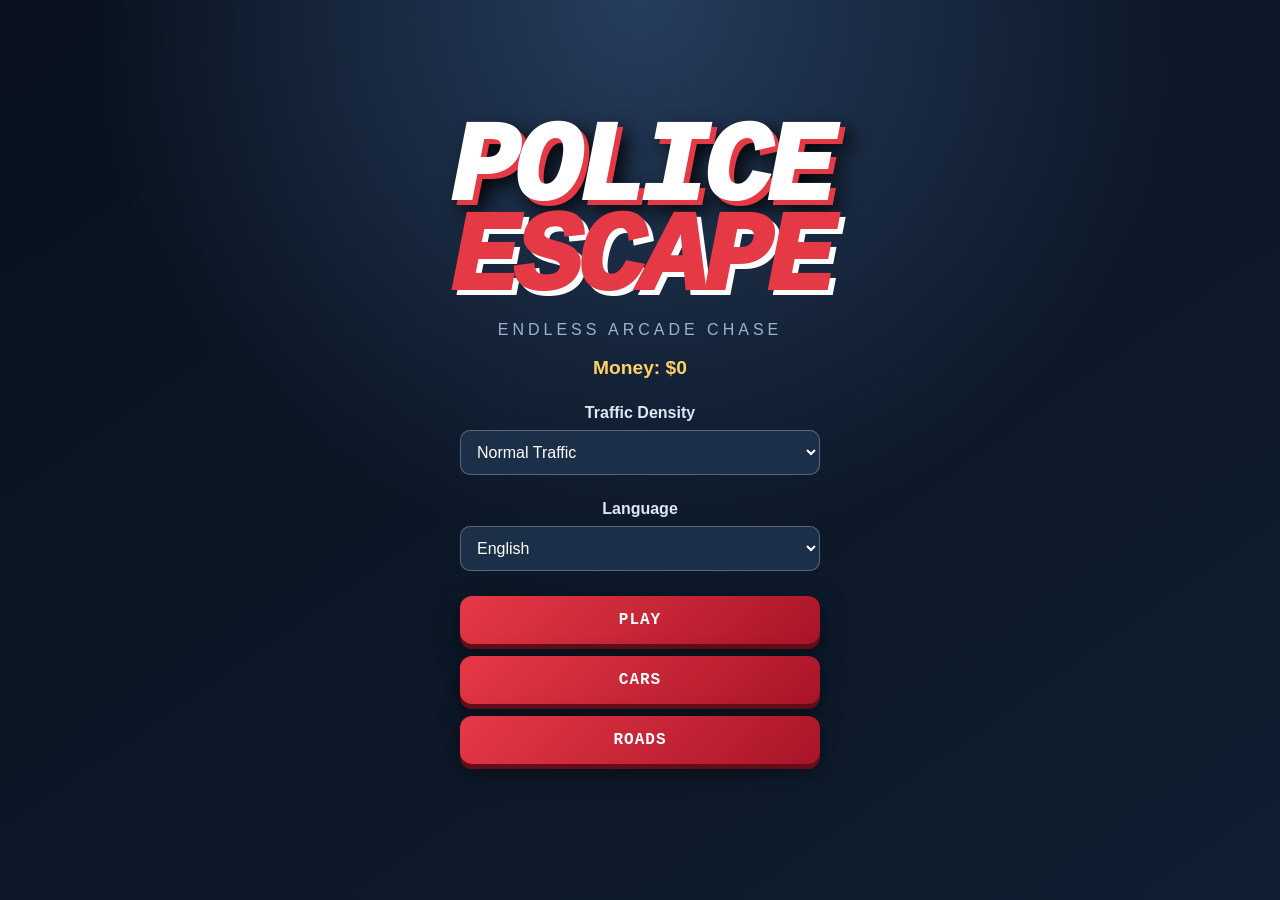
==== index.html @ 920fac08 "Add files via upload" ====
<!doctype html>

<html lang="de">
<head>
  <meta charset="UTF-8">
  <meta name="viewport" content="width=device-width,initial-scale=1,maximum-scale=1,user-scalable=no">

  <title>Police Escape</title>

  <link rel="icon" type="image/png" href="icon.png">
  <link rel="stylesheet" href="style.css">

  <!-- Google AdSense -->
  <script async
    src="https://pagead2.googlesyndication.com/pagead/js/adsbygoogle.js?client=ca-pub-1996050318838738"
    crossorigin="anonymous">
  </script>

</head>

<body>
  <main id="app">


<!-- =========================================
     HAUPTMENÜ
     ========================================= -->

<section id="menu" class="screen active">

  <div class="logo">
    POLICE<br>
    <span>ESCAPE</span>
  </div>

  <p class="subtitle">
    Endless Arcade Chase
  </p>

  <div class="money">
    Geld: $<span class="moneyValue">0</span>
  </div>

  <div class="setting">
    <label for="densitySelect">
      Verkehrsdichte
    </label>

    <select id="densitySelect">
      <option value="low">
        Wenig Verkehr
      </option>

      <option value="normal">
        Normaler Verkehr
      </option>

      <option value="high">
        Dichter Verkehr
      </option>
    </select>
  </div>

  <div class="setting">
    <label for="languageSelect">
      Sprache
    </label>

    <select id="languageSelect">
      <option value="de">
        Deutsch
      </option>

      <option value="en">
        English
      </option>

      <option value="es">
        Español
      </option>
    </select>
  </div>


  <button data-action="play">
    SPIELEN
  </button>

  <button data-action="cars">
    AUTOS
  </button>

  <button data-action="roads">
    STRASSEN
  </button>

  <!-- =========================================
       ADSENSE WERBUNG
       HAUPTMENÜ
       ========================================= -->

  <div class="ad-container">

    <!-- Police Escape Menü -->
    <ins class="adsbygoogle"
        style="display:block"
        data-ad-client="ca-pub-1996050318838738"
        data-ad-slot="5538774816"
        data-ad-format="auto"
        data-full-width-responsive="true"></ins>

    <script>
      (adsbygoogle = window.adsbygoogle || []).push({});
    </script>

  </div>

</section>


<!-- =========================================
     AUTOS
     ========================================= -->

<section id="cars" class="screen">

  <div class="money">
    Geld: $<span class="moneyValue">0</span>
  </div>

  <div id="carItems" class="cards"></div>


  <!-- ADSENSE -->



  <button data-action="menu">
    ZURÜCK
  </button>

</section>


<!-- =========================================
     STRASSEN
     ========================================= -->

<section id="roads" class="screen">

  <div class="money">
    Geld: $<span class="moneyValue">0</span>
  </div>

  <div id="roadItems" class="cards"></div>


  <!-- ADSENSE -->




  <button data-action="menu">
    ZURÜCK
  </button>

</section>


<!-- =========================================
     GAME
     ========================================= -->

<section id="game" class="screen gameScreen">

  <canvas id="canvas"></canvas>


  <div id="hud">

    <div>
      <span id="scoreLabel">
        Score:
      </span>

      <b id="score">
        0
      </b>
    </div>


    <div>
      <span id="distanceLabel">
        Distanz:
      </span>

      <b id="distance">
        0.0 km
      </b>
    </div>


    <div>
      <span id="livesLabel">
        Leben:
      </span>

      <b id="lives">
        ♥ ♥ ♥
      </b>
    </div>

  </div>


  <div id="policeStatus">

    <span id="policeLabel">
      POLIZEI:
    </span>

    <span id="policeDistance">
      weit entfernt
    </span>

  </div>


  <button id="pauseBtn">
    Ⅱ
  </button>


  <!-- TOUCH CONTROLS -->

  <div id="touchControls">

    <button
      data-key="left"
      aria-label="Nach links lenken">
      ‹
    </button>

    <button
      data-key="right"
      aria-label="Nach rechts lenken">
      ›
    </button>

  </div>


  <!-- PAUSE -->

  <div id="pauseOverlay" class="overlay">

    <h1>
      PAUSE
    </h1>

    <button data-action="resume">
      WEITER
    </button>

    <button data-action="quit">
      BEENDEN
    </button>

  </div>

</section>


<!-- =========================================
     GAME OVER
     ========================================= -->

<section id="gameover" class="screen">

  <h1 id="gameoverTitle">
    GAME OVER
  </h1>


  <p class="bigScore">

    <span id="finalScoreLabel">
      Score:
    </span>

    <b id="finalScore">
      0
    </b>

  </p>


  <p>

    <span id="drivenLabel">
      Gefahrene Strecke:
    </span>

    <b id="finalDistance">
      0.0 km
    </b>

  </p>


  <p>

    <span id="earnedLabel">
      Verdient:
    </span>

    <b id="earnedMoney">
      $0
    </b>

  </p>


  <!-- =========================================
       ADSENSE NACH GAME OVER
       ========================================= -->




  <button data-action="play">
    NOCHMAL SPIELEN
  </button>

  <button data-action="menu">
    HAUPTMENÜ
  </button>

</section>


  </main>

  <script src="game.js"></script>

</body>
</html>
---- style.css ----
* {
  box-sizing: border-box;
  -webkit-tap-highlight-color: transparent;
}

html,
body {
  margin: 0;
  width: 100%;
  height: 100%;
  overflow: hidden;
  background: #08111d;
  color: #fff;
  font-family: Arial, Helvetica, sans-serif;
}

button {
  display: block;
  width: min(360px, 88vw);
  margin: 12px auto;
  padding: 15px 20px;
  border: 0;
  border-radius: 12px;
  color: #fff;
  background: linear-gradient(135deg, #e63946, #a91428);
  box-shadow: 0 5px 0 #650d1b, 0 8px 25px #0008;
  font-weight: 900;
  font-size: 1rem;
  letter-spacing: 1px;
  cursor: pointer;
  touch-action: manipulation;
}

button:active {
  transform: translateY(3px);
  box-shadow: 0 2px 0 #650d1b;
}

.screen {
  display: none;
  width: 100%;
  height: 100%;
  min-height: 100dvh;
  overflow: auto;
  text-align: center;
  padding: 25px 15px;
}

.screen.active {
  display: block;
}

#menu,
#cars,
#roads,
#gameover {
  background:
    radial-gradient(circle at 50% 0, #263d5d, transparent 50%),
    linear-gradient(145deg, #08111d, #101e31);
}

#menu {
  padding-top: clamp(50px, 14vh, 150px);
}

.logo {
  font-size: clamp(3rem, 12vw, 7rem);
  line-height: .8;
  font-weight: 1000;
  font-style: italic;
  letter-spacing: -4px;
  text-shadow: 5px 5px 0 #e63946, 10px 10px 20px #000;
}

.logo span {
  color: #e63946;
  text-shadow: 5px 5px 0 #fff;
}

.subtitle {
  color: #9fb2c9;
  letter-spacing: 4px;
  text-transform: uppercase;
}

.money {
  margin: 18px auto 25px;
  color: #ffd166;
  font-size: 1.2rem;
  font-weight: bold;
}

h1 {
  margin: 10px 0 25px;
  color: #ff5964;
  font-size: clamp(2rem, 8vw, 4rem);
  text-shadow: 3px 3px 0 #50131c;
}

.roadPreview {
  width: 100%;
  height: 180px;
  object-fit: cover;
  image-rendering: pixelated;
  display: block;
}

.cards {
  display: grid;
  grid-template-columns: repeat(auto-fit, minmax(210px, 1fr));
  gap: 15px;
  width: min(900px, 100%);
  margin: 0 auto 25px;
}

.card {
  padding: 18px;
  border: 1px solid #ffffff22;
  border-radius: 15px;
  background: #ffffff10;
  box-shadow: 0 8px 25px rgba(29, 28, 28, 0.63);
}

.card h2 {
  margin: 5px 0 10px;
  font-size: 1.2rem;
}

.card p {
  color: #b9c7d8;
  line-height: 1.5;
}

.card button {
  width: 100%;
  margin-bottom: 0;
  font-size: .85rem;
}

.card button.secondary {
  background: #29415e;
  box-shadow: 0 5px 0 #17283c;
}

.preview {
  height: 90px;
  display: grid;
  place-items: center;
  overflow: hidden;
}


.gameScreen {
  position: fixed;
  inset: 0;
  width: 100vw;
  height: 100dvh;
  min-height: 0;
  padding: 0 !important;
  overflow: hidden;
  background: #172b3d;
}

#canvas {
  position: absolute;
  inset: 0;
  display: block;
  width: 100vw;
  height: 100dvh;
}


#hud {
  position: absolute;
  top: max(12px, env(safe-area-inset-top));
  left: 0;
  right: 0;
  display: flex;
  justify-content: space-around;
  pointer-events: none;
  font-size: clamp(.75rem, 2.5vw, 1rem);
  text-shadow: 2px 2px 3px #000;
}

#hud b {
  color: #ffd166;
}

#lives {
  color: #ff5261;
  letter-spacing: 3px;
}

#policeStatus {
  position: absolute;
  top: 52px;
  left: 50%;
  transform: translateX(-50%);
  color: #ff6670;
  font-size: .75rem;
  font-weight: bold;
  text-shadow: 2px 2px 3px #000;
  pointer-events: none;
}

#pauseBtn {
  position: absolute;
  top: 65px;
  right: 12px;
  width: 45px;
  height: 42px;
  margin: 0;
  padding: 0;
  font-size: 1.2rem;
  background: #17283ddd;
  box-shadow: 0 3px 0 #08111d;
}

#touchControls {
  position: absolute;
  z-index: 5;
  left: 0;
  right: 0;
  bottom: max(18px, env(safe-area-inset-bottom));
  display: flex;
  justify-content: space-between;
  padding: 0 18px;
  pointer-events: none;
}

#touchControls button {
  width: clamp(75px, 19vw, 125px);
  height: clamp(75px, 19vw, 125px);
  margin: 0;
  padding: 0 0 10px;
  border: 2px solid #ffffff99;
  border-radius: 50%;
  color: #fff;
  background: #10283dcc;
  box-shadow:
    inset 0 0 20px #ffffff12,
    0 5px 0 #07131f,
    0 0 15px #0008;
  font-family: Arial, sans-serif;
  font-size: clamp(3rem, 11vw, 5rem);
  line-height: 1;
  pointer-events: auto;
  user-select: none;
  touch-action: none;
}

#touchControls button:active {
  background: #e63946dd;
  transform: scale(.94);
}

.setting {
  width: min(360px, 88vw);
  margin: 0 auto 25px;
  color: #dce8f5;
  font-weight: bold;
}

.setting label {
  display: block;
  margin-bottom: 8px;
}

.setting select {
  width: 100%;
  padding: 12px;
  border: 1px solid #ffffff44;
  border-radius: 10px;
  color: #fff;
  background: #1b3048;
  font-size: 1rem;
}

.overlay {
  position: absolute;
  inset: 0;
  display: none;
  place-items: center;
  align-content: center;
  background: #050a12cc;
  backdrop-filter: blur(5px);
}

.overlay.visible {
  display: grid;
}

.overlay button {
  margin: 8px auto;
}

.bigScore {
  color: #ffd166;
  font-size: 1.6rem;
}

#gameover p {
  font-size: 1.1rem;
  color: #d5dfed;
}

html,
body,
#app {
  width: 100%;
  height: 100%;
  min-height: 100%;
  margin: 0;
  overflow: hidden;
}

canvas,
img {
  image-rendering: pixelated;
  image-rendering: crisp-edges;
}

.pixelPreview {
  width: 80px;
  height: 80px;
  object-fit: contain;
  image-rendering: pixelated;
  image-rendering: crisp-edges;
}

.logo,
button,
.card,
#hud,
#policeStatus {
  font-family: "Courier New", monospace;
}
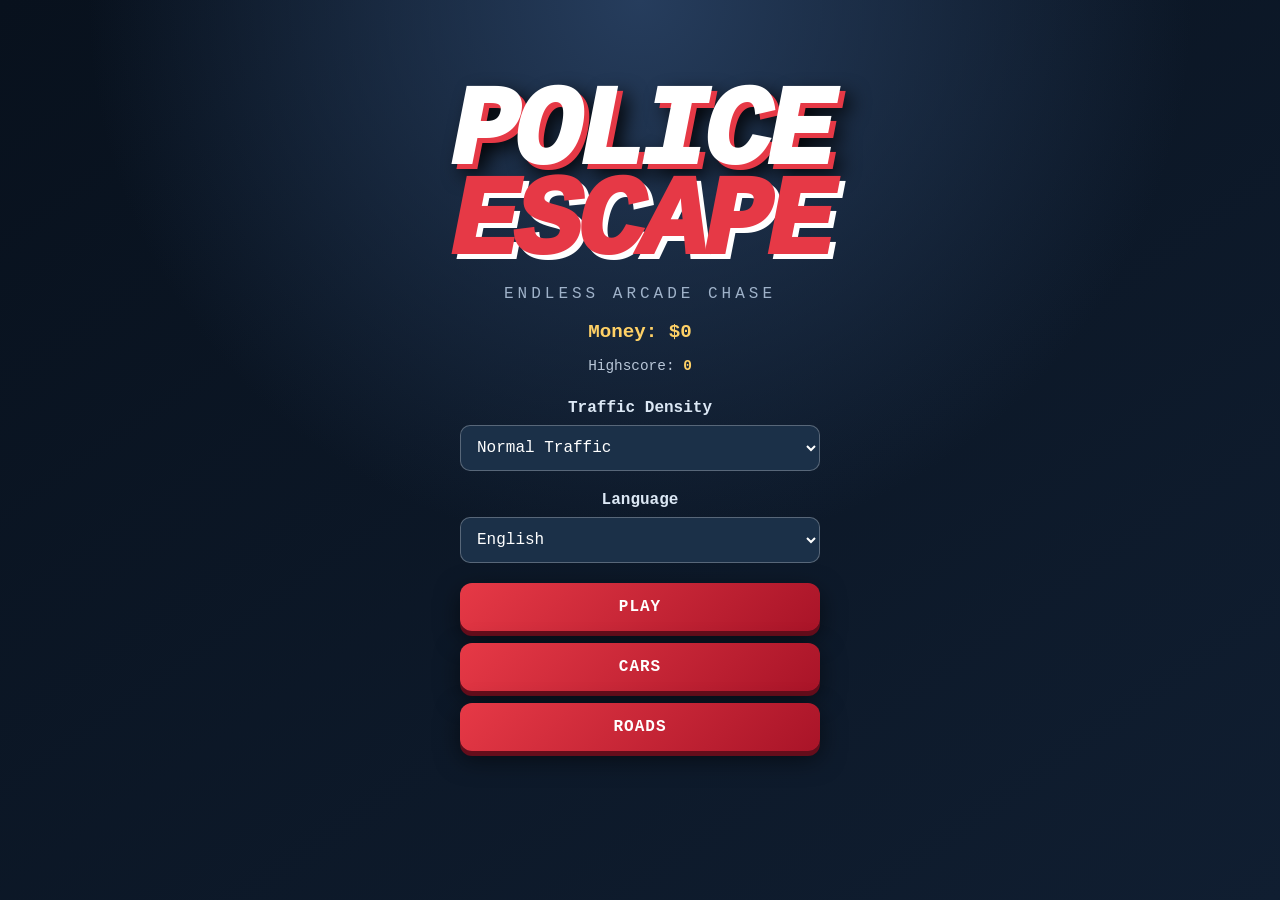
==== commit a7998c4b: "Update index.html" ====
--- a/index.html
+++ b/index.html
@@ -1,347 +1,408 @@
 <!doctype html>
-
 <html lang="de">
+
 <head>
   <meta charset="UTF-8">
-  <meta name="viewport" content="width=device-width,initial-scale=1,maximum-scale=1,user-scalable=no">
+
+  <meta
+    name="viewport"
+    content="width=device-width,initial-scale=1,maximum-scale=1,user-scalable=no"
+  >
 
   <title>Police Escape</title>
 
   <link rel="icon" type="image/png" href="icon.png">
   <link rel="stylesheet" href="style.css">
-
-  <!-- Google AdSense -->
-  <script async
-    src="https://pagead2.googlesyndication.com/pagead/js/adsbygoogle.js?client=ca-pub-1996050318838738"
-    crossorigin="anonymous">
-  </script>
-
 </head>
 
 <body>
-  <main id="app">
-
-
-<!-- =========================================
-     HAUPTMENÜ
-     ========================================= -->
-
-<section id="menu" class="screen active">
-
-  <div class="logo">
-    POLICE<br>
-    <span>ESCAPE</span>
-  </div>
-
-  <p class="subtitle">
-    Endless Arcade Chase
-  </p>
-
-  <div class="money">
-    Geld: $<span class="moneyValue">0</span>
-  </div>
-
-  <div class="setting">
-    <label for="densitySelect">
-      Verkehrsdichte
-    </label>
-
-    <select id="densitySelect">
-      <option value="low">
-        Wenig Verkehr
-      </option>
-
-      <option value="normal">
-        Normaler Verkehr
-      </option>
-
-      <option value="high">
-        Dichter Verkehr
-      </option>
-    </select>
-  </div>
-
-  <div class="setting">
-    <label for="languageSelect">
-      Sprache
-    </label>
-
-    <select id="languageSelect">
-      <option value="de">
-        Deutsch
-      </option>
-
-      <option value="en">
-        English
-      </option>
-
-      <option value="es">
-        Español
-      </option>
-    </select>
-  </div>
-
-
-  <button data-action="play">
-    SPIELEN
-  </button>
-
-  <button data-action="cars">
-    AUTOS
-  </button>
-
-  <button data-action="roads">
-    STRASSEN
-  </button>
+
+<main id="app">
 
   <!-- =========================================
-       ADSENSE WERBUNG
        HAUPTMENÜ
        ========================================= -->
 
-  <div class="ad-container">
-
-    <!-- Police Escape Menü -->
-    <ins class="adsbygoogle"
-        style="display:block"
-        data-ad-client="ca-pub-1996050318838738"
-        data-ad-slot="5538774816"
-        data-ad-format="auto"
-        data-full-width-responsive="true"></ins>
-
-    <script>
-      (adsbygoogle = window.adsbygoogle || []).push({});
-    </script>
-
-  </div>
-
-</section>
-
-
-<!-- =========================================
-     AUTOS
-     ========================================= -->
-
-<section id="cars" class="screen">
-
-  <div class="money">
-    Geld: $<span class="moneyValue">0</span>
-  </div>
-
-  <div id="carItems" class="cards"></div>
-
-
-  <!-- ADSENSE -->
-
-
-
-  <button data-action="menu">
-    ZURÜCK
-  </button>
-
-</section>
-
-
-<!-- =========================================
-     STRASSEN
-     ========================================= -->
-
-<section id="roads" class="screen">
-
-  <div class="money">
-    Geld: $<span class="moneyValue">0</span>
-  </div>
-
-  <div id="roadItems" class="cards"></div>
-
-
-  <!-- ADSENSE -->
-
-
-
-
-  <button data-action="menu">
-    ZURÜCK
-  </button>
-
-</section>
-
-
-<!-- =========================================
-     GAME
-     ========================================= -->
-
-<section id="game" class="screen gameScreen">
-
-  <canvas id="canvas"></canvas>
-
-
-  <div id="hud">
-
-    <div>
-      <span id="scoreLabel">
+  <section id="menu" class="screen active">
+
+    <div class="logo">
+      POLICE<br>
+      <span>ESCAPE</span>
+    </div>
+
+    <p class="subtitle">
+      Endless Arcade Chase
+    </p>
+
+    <div class="money">
+      Geld: $<span class="moneyValue">0</span>
+    </div>
+
+    <div class="highscoreMenu">
+      Highscore:
+      <b id="menuHighscore">0</b>
+    </div>
+
+    <div class="setting">
+
+      <label for="densitySelect">
+        Verkehrsdichte
+      </label>
+
+      <select id="densitySelect">
+
+        <option value="low">
+          Wenig Verkehr
+        </option>
+
+        <option value="normal">
+          Normaler Verkehr
+        </option>
+
+        <option value="high">
+          Dichter Verkehr
+        </option>
+
+      </select>
+
+    </div>
+
+    <div class="setting">
+
+      <label for="languageSelect">
+        Sprache
+      </label>
+
+      <select id="languageSelect">
+
+        <option value="de">
+          Deutsch
+        </option>
+
+        <option value="en">
+          English
+        </option>
+
+        <option value="es">
+          Español
+        </option>
+
+      </select>
+
+    </div>
+
+    <button data-action="play">
+      SPIELEN
+    </button>
+
+    <button data-action="cars">
+      AUTOS
+    </button>
+
+    <button data-action="roads">
+      STRASSEN
+    </button>
+
+    <div class="ad-container">
+      <!--
+        Hier kannst du später deinen AdSense-Code einsetzen.
+      -->
+    </div>
+
+  </section>
+
+
+  <!-- =========================================
+       AUTOS
+       ========================================= -->
+
+  <section id="cars" class="screen">
+
+    <div class="money">
+      Geld: $<span class="moneyValue">0</span>
+    </div>
+
+    <div id="carItems" class="cards"></div>
+
+    <button data-action="menu">
+      ZURÜCK
+    </button>
+
+  </section>
+
+
+  <!-- =========================================
+       STRASSEN
+       ========================================= -->
+
+  <section id="roads" class="screen">
+
+    <div class="money">
+      Geld: $<span class="moneyValue">0</span>
+    </div>
+
+    <div id="roadItems" class="cards"></div>
+
+    <button data-action="menu">
+      ZURÜCK
+    </button>
+
+  </section>
+
+
+  <!-- =========================================
+       GAME
+       ========================================= -->
+
+  <section id="game" class="screen gameScreen">
+
+    <canvas id="canvas"></canvas>
+
+
+    <!-- HUD -->
+
+    <div id="hud">
+
+      <div>
+        <span id="scoreLabel">
+          Score:
+        </span>
+
+        <b id="score">0</b>
+      </div>
+
+      <div>
+        <span id="distanceLabel">
+          Distanz:
+        </span>
+
+        <b id="distance">0.0 km</b>
+      </div>
+
+      <div>
+        <span id="livesLabel">
+          Leben:
+        </span>
+
+        <b id="lives">♥ ♥ ♥</b>
+      </div>
+
+    </div>
+
+
+    <!-- HIGH / WANTED -->
+
+    <div id="policeStatus">
+
+      <span id="policeLabel">
+        POLIZEI:
+      </span>
+
+      <span id="policeDistance">
+        weit entfernt
+      </span>
+
+    </div>
+
+
+    <!-- NITRO -->
+
+    <div id="nitroHud">
+
+      <div class="nitroTitle">
+        <span id="nitroLabel">NITRO</span>
+
+        <span id="nitroPercent">
+          100%
+        </span>
+      </div>
+
+      <div class="nitroBar">
+        <div id="nitroFill"></div>
+      </div>
+
+    </div>
+
+
+    <!-- PAUSE -->
+
+    <button id="pauseBtn">
+      Ⅱ
+    </button>
+
+
+    <!-- TOUCH CONTROLS -->
+
+    <div id="touchControls">
+
+      <button
+        data-key="left"
+        aria-label="Nach links lenken">
+        ‹
+      </button>
+
+      <button
+        id="boostBtn"
+        data-key="boost"
+        aria-label="Nitro aktivieren">
+        ⚡
+      </button>
+
+      <button
+        data-key="right"
+        aria-label="Nach rechts lenken">
+        ›
+      </button>
+
+    </div>
+
+
+    <!-- PAUSE OVERLAY -->
+
+    <div id="pauseOverlay" class="overlay">
+
+      <h1 id="pauseTitle">
+        PAUSE
+      </h1>
+
+      <button data-action="resume">
+        WEITER
+      </button>
+
+      <button data-action="quit">
+        BEENDEN
+      </button>
+
+    </div>
+
+  </section>
+
+
+  <!-- =========================================
+       GAME OVER
+       ========================================= -->
+
+  <section id="gameover" class="screen">
+
+    <h1 id="gameoverTitle">
+      GAME OVER
+    </h1>
+
+    <p class="bigScore">
+
+      <span id="finalScoreLabel">
         Score:
       </span>
 
-      <b id="score">
+      <b id="finalScore">
         0
       </b>
-    </div>
-
-
-    <div>
-      <span id="distanceLabel">
-        Distanz:
-      </span>
-
-      <b id="distance">
+
+    </p>
+
+    <p>
+
+      <span id="drivenLabel">
+        Gefahrene Strecke:
+      </span>
+
+      <b id="finalDistance">
         0.0 km
       </b>
-    </div>
-
-
-    <div>
-      <span id="livesLabel">
-        Leben:
-      </span>
-
-      <b id="lives">
-        ♥ ♥ ♥
+
+    </p>
+
+    <p>
+
+      <span id="earnedLabel">
+        Verdient:
+      </span>
+
+      <b id="earnedMoney">
+        $0
       </b>
-    </div>
+
+    </p>
+
+    <p>
+
+      <span id="highscoreResultLabel">
+        Highscore:
+      </span>
+
+      <b id="finalHighscore">
+        0
+      </b>
+
+    </p>
+
+    <button data-action="play">
+      NOCHMAL SPIELEN
+    </button>
+
+    <button data-action="menu">
+      HAUPTMENÜ
+    </button>
+
+  </section>
+
+</main>
+
+<!-- =========================================
+     CODE FENSTER
+     ========================================= -->
+
+<div
+  id="codeOverlay"
+  class="overlay"
+  aria-hidden="true"
+>
+
+  <div
+    class="codeBox"
+    role="dialog"
+    aria-modal="true"
+    aria-labelledby="codeTitle"
+  >
+
+    <h1 id="codeTitle">
+      CODE
+    </h1>
+
+    <p id="codeMessage">
+      Gib deinen Code ein.
+    </p>
+
+    <input
+      id="codeInput"
+      type="text"
+      maxlength="30"
+      autocomplete="off"
+      autocapitalize="characters"
+      spellcheck="false"
+      placeholder="CODE EINGEBEN"
+    >
+
+    <button
+      id="redeemCodeBtn"
+      type="button"
+    >
+      EINLÖSEN
+    </button>
+
+    <button
+      id="closeCodeBtn"
+      class="secondary"
+      type="button"
+    >
+      SCHLIESSEN
+    </button>
 
   </div>
 
-
-  <div id="policeStatus">
-
-    <span id="policeLabel">
-      POLIZEI:
-    </span>
-
-    <span id="policeDistance">
-      weit entfernt
-    </span>
-
-  </div>
-
-
-  <button id="pauseBtn">
-    Ⅱ
-  </button>
-
-
-  <!-- TOUCH CONTROLS -->
-
-  <div id="touchControls">
-
-    <button
-      data-key="left"
-      aria-label="Nach links lenken">
-      ‹
-    </button>
-
-    <button
-      data-key="right"
-      aria-label="Nach rechts lenken">
-      ›
-    </button>
-
-  </div>
-
-
-  <!-- PAUSE -->
-
-  <div id="pauseOverlay" class="overlay">
-
-    <h1>
-      PAUSE
-    </h1>
-
-    <button data-action="resume">
-      WEITER
-    </button>
-
-    <button data-action="quit">
-      BEENDEN
-    </button>
-
-  </div>
-
-</section>
-
-
-<!-- =========================================
-     GAME OVER
-     ========================================= -->
-
-<section id="gameover" class="screen">
-
-  <h1 id="gameoverTitle">
-    GAME OVER
-  </h1>
-
-
-  <p class="bigScore">
-
-    <span id="finalScoreLabel">
-      Score:
-    </span>
-
-    <b id="finalScore">
-      0
-    </b>
-
-  </p>
-
-
-  <p>
-
-    <span id="drivenLabel">
-      Gefahrene Strecke:
-    </span>
-
-    <b id="finalDistance">
-      0.0 km
-    </b>
-
-  </p>
-
-
-  <p>
-
-    <span id="earnedLabel">
-      Verdient:
-    </span>
-
-    <b id="earnedMoney">
-      $0
-    </b>
-
-  </p>
-
-
-  <!-- =========================================
-       ADSENSE NACH GAME OVER
-       ========================================= -->
-
-
-
-
-  <button data-action="play">
-    NOCHMAL SPIELEN
-  </button>
-
-  <button data-action="menu">
-    HAUPTMENÜ
-  </button>
-
-</section>
-
-
-  </main>
-
-  <script src="game.js"></script>
+</div>
+
+<script src="game.js"></script>
 
 </body>
 </html>
--- a/style.css
+++ b/style.css
@@ -8,10 +8,11 @@
   margin: 0;
   width: 100%;
   height: 100%;
+  min-height: 100%;
   overflow: hidden;
   background: #08111d;
   color: #fff;
-  font-family: Arial, Helvetica, sans-serif;
+  font-family: "Courier New", monospace;
 }
 
 button {
@@ -19,167 +20,385 @@
   width: min(360px, 88vw);
   margin: 12px auto;
   padding: 15px 20px;
+
   border: 0;
   border-radius: 12px;
+
   color: #fff;
-  background: linear-gradient(135deg, #e63946, #a91428);
-  box-shadow: 0 5px 0 #650d1b, 0 8px 25px #0008;
+
+  background:
+    linear-gradient(
+      135deg,
+      #e63946,
+      #a91428
+    );
+
+  box-shadow:
+    0 5px 0 #650d1b,
+    0 8px 25px #0008;
+
+  font-family: "Courier New", monospace;
   font-weight: 900;
   font-size: 1rem;
   letter-spacing: 1px;
+
   cursor: pointer;
   touch-action: manipulation;
 }
 
 button:active {
   transform: translateY(3px);
-  box-shadow: 0 2px 0 #650d1b;
-}
+
+  box-shadow:
+    0 2px 0 #650d1b;
+}
+
+
+/* =========================================
+   SCREENS
+   ========================================= */
 
 .screen {
   display: none;
+
   width: 100%;
   height: 100%;
   min-height: 100dvh;
+
   overflow: auto;
+
   text-align: center;
+
   padding: 25px 15px;
 }
 
 .screen.active {
   display: block;
 }
+
+
+/* =========================================
+   MENU / SHOPS
+   ========================================= */
 
 #menu,
 #cars,
 #roads,
 #gameover {
+
   background:
-    radial-gradient(circle at 50% 0, #263d5d, transparent 50%),
-    linear-gradient(145deg, #08111d, #101e31);
+    radial-gradient(
+      circle at 50% 0,
+      #263d5d,
+      transparent 50%
+    ),
+    linear-gradient(
+      145deg,
+      #08111d,
+      #101e31
+    );
 }
 
 #menu {
-  padding-top: clamp(50px, 14vh, 150px);
+  padding-top:
+    clamp(
+      45px,
+      10vh,
+      130px
+    );
 }
 
 .logo {
-  font-size: clamp(3rem, 12vw, 7rem);
+  font-size:
+    clamp(
+      3rem,
+      12vw,
+      7rem
+    );
+
   line-height: .8;
+
   font-weight: 1000;
   font-style: italic;
+
   letter-spacing: -4px;
-  text-shadow: 5px 5px 0 #e63946, 10px 10px 20px #000;
+
+  text-shadow:
+    5px 5px 0 #e63946,
+    10px 10px 20px #000;
 }
 
 .logo span {
   color: #e63946;
-  text-shadow: 5px 5px 0 #fff;
+
+  text-shadow:
+    5px 5px 0 #fff;
 }
 
 .subtitle {
   color: #9fb2c9;
+
   letter-spacing: 4px;
+
   text-transform: uppercase;
 }
 
 .money {
-  margin: 18px auto 25px;
+  margin: 18px auto 15px;
+
   color: #ffd166;
+
   font-size: 1.2rem;
+
   font-weight: bold;
+}
+
+.highscoreMenu {
+  margin: 0 auto 25px;
+
+  color: #b9c7d8;
+
+  font-size: .9rem;
+}
+
+.highscoreMenu b {
+  color: #ffd166;
 }
 
 h1 {
   margin: 10px 0 25px;
+
   color: #ff5964;
-  font-size: clamp(2rem, 8vw, 4rem);
-  text-shadow: 3px 3px 0 #50131c;
+
+  font-size:
+    clamp(
+      2rem,
+      8vw,
+      4rem
+    );
+
+  text-shadow:
+    3px 3px 0 #50131c;
+}
+
+
+/* =========================================
+   SETTINGS
+   ========================================= */
+
+.setting {
+  width: min(360px, 88vw);
+
+  margin:
+    0 auto 20px;
+
+  color: #dce8f5;
+
+  font-weight: bold;
+}
+
+.setting label {
+  display: block;
+
+  margin-bottom: 8px;
+}
+
+.setting select {
+  width: 100%;
+
+  padding: 12px;
+
+  border:
+    1px solid #ffffff44;
+
+  border-radius: 10px;
+
+  color: #fff;
+
+  background: #1b3048;
+
+  font-family:
+    "Courier New",
+    monospace;
+
+  font-size: 1rem;
+}
+
+
+/* =========================================
+   CARDS
+   ========================================= */
+
+.cards {
+  display: grid;
+
+  grid-template-columns:
+    repeat(
+      auto-fit,
+      minmax(
+        210px,
+        1fr
+      )
+    );
+
+  gap: 15px;
+
+  width:
+    min(
+      900px,
+      100%
+    );
+
+  margin:
+    0 auto 25px;
+}
+
+.card {
+  padding: 18px;
+
+  border:
+    1px solid #ffffff22;
+
+  border-radius: 15px;
+
+  background: #ffffff10;
+
+  box-shadow:
+    0 8px 25px
+    rgba(
+      29,
+      28,
+      28,
+      .63
+    );
+}
+
+.card h2 {
+  margin: 5px 0 10px;
+
+  font-size: 1.2rem;
+}
+
+.card p {
+  color: #b9c7d8;
+
+  line-height: 1.5;
+}
+
+.card button {
+  width: 100%;
+
+  margin-bottom: 0;
+
+  font-size: .85rem;
+}
+
+.card button.secondary {
+  background: #29415e;
+
+  box-shadow:
+    0 5px 0 #17283c;
+}
+
+.preview {
+  height: 90px;
+
+  display: grid;
+
+  place-items: center;
+
+  overflow: hidden;
+}
+
+.pixelPreview {
+  width: 80px;
+  height: 80px;
+
+  object-fit: contain;
+
+  image-rendering: pixelated;
+  image-rendering: crisp-edges;
 }
 
 .roadPreview {
   width: 100%;
   height: 180px;
+
   object-fit: cover;
+
   image-rendering: pixelated;
-  display: block;
-}
-
-.cards {
-  display: grid;
-  grid-template-columns: repeat(auto-fit, minmax(210px, 1fr));
-  gap: 15px;
-  width: min(900px, 100%);
-  margin: 0 auto 25px;
-}
-
-.card {
-  padding: 18px;
-  border: 1px solid #ffffff22;
-  border-radius: 15px;
-  background: #ffffff10;
-  box-shadow: 0 8px 25px rgba(29, 28, 28, 0.63);
-}
-
-.card h2 {
-  margin: 5px 0 10px;
-  font-size: 1.2rem;
-}
-
-.card p {
-  color: #b9c7d8;
-  line-height: 1.5;
-}
-
-.card button {
-  width: 100%;
-  margin-bottom: 0;
-  font-size: .85rem;
-}
-
-.card button.secondary {
-  background: #29415e;
-  box-shadow: 0 5px 0 #17283c;
-}
-
-.preview {
-  height: 90px;
-  display: grid;
-  place-items: center;
-  overflow: hidden;
-}
-
+}
+
+
+/* =========================================
+   GAME
+   ========================================= */
 
 .gameScreen {
   position: fixed;
+
   inset: 0;
+
   width: 100vw;
   height: 100dvh;
+
   min-height: 0;
+
   padding: 0 !important;
+
   overflow: hidden;
+
   background: #172b3d;
 }
 
 #canvas {
   position: absolute;
+
   inset: 0;
+
   display: block;
+
   width: 100vw;
   height: 100dvh;
 }
 
 
+/* =========================================
+   HUD
+   ========================================= */
+
 #hud {
   position: absolute;
-  top: max(12px, env(safe-area-inset-top));
+
+  top:
+    max(
+      12px,
+      env(
+        safe-area-inset-top
+      )
+    );
+
   left: 0;
   right: 0;
+
   display: flex;
-  justify-content: space-around;
+
+  justify-content:
+    space-around;
+
   pointer-events: none;
-  font-size: clamp(.75rem, 2.5vw, 1rem);
-  text-shadow: 2px 2px 3px #000;
+
+  font-size:
+    clamp(
+      .72rem,
+      2.5vw,
+      1rem
+    );
+
+  text-shadow:
+    2px 2px 3px #000;
+
+  z-index: 10;
 }
 
 #hud b {
@@ -188,102 +407,306 @@
 
 #lives {
   color: #ff5261;
+
   letter-spacing: 3px;
 }
+
+
+/* =========================================
+   POLICE STATUS
+   ========================================= */
 
 #policeStatus {
   position: absolute;
+
   top: 52px;
+
   left: 50%;
-  transform: translateX(-50%);
+
+  transform:
+    translateX(-50%);
+
   color: #ff6670;
+
   font-size: .75rem;
+
   font-weight: bold;
-  text-shadow: 2px 2px 3px #000;
+
+  text-shadow:
+    2px 2px 3px #000;
+
   pointer-events: none;
-}
+
+  z-index: 10;
+
+  white-space: nowrap;
+}
+
+
+/* =========================================
+   NITRO HUD
+   ========================================= */
+
+#nitroHud {
+  position: absolute;
+
+  left: 50%;
+
+  bottom:
+    max(
+      155px,
+      calc(
+        env(
+          safe-area-inset-bottom
+        ) + 140px
+      )
+    );
+
+  transform:
+    translateX(-50%);
+
+  width:
+    min(
+      260px,
+      52vw
+    );
+
+  z-index: 10;
+
+  pointer-events: none;
+
+  text-shadow:
+    2px 2px 3px #000;
+}
+
+.nitroTitle {
+  display: flex;
+
+  justify-content:
+    space-between;
+
+  margin-bottom: 4px;
+
+  font-size: .7rem;
+
+  font-weight: 900;
+}
+
+#nitroPercent {
+  color: #7dd3fc;
+}
+
+.nitroBar {
+  width: 100%;
+  height: 12px;
+
+  overflow: hidden;
+
+  border:
+    2px solid #ffffff88;
+
+  border-radius: 10px;
+
+  background:
+    #07111dcc;
+
+  box-shadow:
+    0 3px 10px #0008;
+}
+
+#nitroFill {
+  width: 100%;
+  height: 100%;
+
+  background:
+    linear-gradient(
+      90deg,
+      #38bdf8,
+      #67e8f9,
+      #fff
+    );
+
+  transition:
+    width .08s linear;
+}
+
+
+/* =========================================
+   PAUSE
+   ========================================= */
 
 #pauseBtn {
   position: absolute;
+
   top: 65px;
   right: 12px;
+
   width: 45px;
   height: 42px;
+
   margin: 0;
   padding: 0;
+
   font-size: 1.2rem;
+
   background: #17283ddd;
-  box-shadow: 0 3px 0 #08111d;
-}
+
+  box-shadow:
+    0 3px 0 #08111d;
+
+  z-index: 20;
+}
+
+
+/* =========================================
+   TOUCH CONTROLS
+   ========================================= */
 
 #touchControls {
   position: absolute;
-  z-index: 5;
+
+  z-index: 20;
+
   left: 0;
   right: 0;
-  bottom: max(18px, env(safe-area-inset-bottom));
+
+  bottom:
+    max(
+      18px,
+      env(
+        safe-area-inset-bottom
+      )
+    );
+
   display: flex;
-  justify-content: space-between;
-  padding: 0 18px;
+
+  justify-content:
+    space-between;
+
+  align-items: center;
+
+  padding:
+    0 18px;
+
   pointer-events: none;
 }
 
 #touchControls button {
-  width: clamp(75px, 19vw, 125px);
-  height: clamp(75px, 19vw, 125px);
+  width:
+    clamp(
+      70px,
+      18vw,
+      115px
+    );
+
+  height:
+    clamp(
+      70px,
+      18vw,
+      115px
+    );
+
   margin: 0;
-  padding: 0 0 10px;
-  border: 2px solid #ffffff99;
+  padding: 0;
+
+  border:
+    2px solid #ffffff99;
+
   border-radius: 50%;
+
   color: #fff;
-  background: #10283dcc;
+
+  background:
+    #10283dcc;
+
   box-shadow:
     inset 0 0 20px #ffffff12,
     0 5px 0 #07131f,
     0 0 15px #0008;
-  font-family: Arial, sans-serif;
-  font-size: clamp(3rem, 11vw, 5rem);
+
+  font-size:
+    clamp(
+      2.7rem,
+      10vw,
+      4.5rem
+    );
+
   line-height: 1;
+
   pointer-events: auto;
+
   user-select: none;
+
   touch-action: none;
 }
 
+#touchControls #boostBtn {
+  width:
+    clamp(
+      62px,
+      15vw,
+      90px
+    );
+
+  height:
+    clamp(
+      62px,
+      15vw,
+      90px
+    );
+
+  font-size:
+    clamp(
+      1.7rem,
+      7vw,
+      3rem
+    );
+
+  background:
+    #075985dd;
+
+  box-shadow:
+    inset 0 0 20px #38bdf833,
+    0 5px 0 #082f49,
+    0 0 20px #38bdf855;
+}
+
 #touchControls button:active {
-  background: #e63946dd;
-  transform: scale(.94);
-}
-
-.setting {
-  width: min(360px, 88vw);
-  margin: 0 auto 25px;
-  color: #dce8f5;
-  font-weight: bold;
-}
-
-.setting label {
-  display: block;
-  margin-bottom: 8px;
-}
-
-.setting select {
-  width: 100%;
-  padding: 12px;
-  border: 1px solid #ffffff44;
-  border-radius: 10px;
-  color: #fff;
-  background: #1b3048;
-  font-size: 1rem;
-}
+  background:
+    #e63946dd;
+
+  transform:
+    scale(.94);
+}
+
+#touchControls #boostBtn:active {
+  background:
+    #0284c7dd;
+}
+
+
+/* =========================================
+   OVERLAY
+   ========================================= */
 
 .overlay {
   position: absolute;
+
   inset: 0;
+
   display: none;
+
   place-items: center;
+
   align-content: center;
-  background: #050a12cc;
-  backdrop-filter: blur(5px);
+
+  background:
+    #050a12cc;
+
+  backdrop-filter:
+    blur(5px);
+
+  z-index: 50;
 }
 
 .overlay.visible {
@@ -294,36 +717,54 @@
   margin: 8px auto;
 }
 
+
+/* =========================================
+   GAME OVER
+   ========================================= */
+
+#gameover p {
+  font-size: 1.1rem;
+
+  color: #d5dfed;
+}
+
 .bigScore {
   color: #ffd166;
+
   font-size: 1.6rem;
 }
 
-#gameover p {
-  font-size: 1.1rem;
-  color: #d5dfed;
-}
-
-html,
-body,
-#app {
-  width: 100%;
-  height: 100%;
-  min-height: 100%;
-  margin: 0;
-  overflow: hidden;
-}
-
-canvas,
+
+/* =========================================
+   EFFECTS
+   ========================================= */
+
+.nitroActive {
+  animation:
+    nitroPulse
+    .12s
+    infinite
+    alternate;
+}
+
+@keyframes nitroPulse {
+  from {
+    filter:
+      drop-shadow(
+        0 0 2px #38bdf8
+      );
+  }
+
+  to {
+    filter:
+      drop-shadow(
+        0 0 12px #67e8f9
+      );
+  }
+}
+
+#canvas,
 img {
-  image-rendering: pixelated;
-  image-rendering: crisp-edges;
-}
-
-.pixelPreview {
-  width: 80px;
-  height: 80px;
-  object-fit: contain;
   image-rendering: pixelated;
   image-rendering: crisp-edges;
 }
@@ -333,5 +774,208 @@
 .card,
 #hud,
 #policeStatus {
+  font-family:
+    "Courier New",
+    monospace;
+}
+
+
+/* =========================================
+   MOBILE
+   ========================================= */
+
+@media (
+  max-width: 600px
+) {
+
+  #menu {
+    padding-top: 50px;
+  }
+
+  .logo {
+    font-size: 3.8rem;
+  }
+
+  #nitroHud {
+    bottom: 145px;
+  }
+
+}
+
+@media (
+  max-height: 650px
+) {
+
+  #menu {
+    padding-top: 20px;
+  }
+
+  .logo {
+    font-size: 3rem;
+  }
+
+  .setting {
+    margin-bottom: 10px;
+  }
+
+  button {
+    margin: 7px auto;
+    padding: 11px 16px;
+  }
+
+  #nitroHud {
+    bottom: 120px;
+  }
+
+}
+
+/* =========================================================
+   CODE-FENSTER
+   ========================================================= */
+
+#codeOverlay {
+  z-index: 1000;
+
+  display: none;
+
+  align-items: center;
+  justify-content: center;
+
+  padding: 20px;
+  box-sizing: border-box;
+}
+
+#codeOverlay.visible {
+  display: flex;
+}
+
+
+.codeBox {
+  width: min(420px, 90vw);
+
+  padding: 25px;
+
+  border: 1px solid #ffffff22;
+  border-radius: 18px;
+
+  background:
+    linear-gradient(
+      145deg,
+      #17283c,
+      #0b1522
+    );
+
+  box-shadow:
+    0 20px 60px #000c,
+    inset 0 0 30px #ffffff08;
+
+  box-sizing: border-box;
+
+  text-align: center;
+}
+
+
+.codeBox h1 {
+  margin-top: 0;
+  margin-bottom: 10px;
+}
+
+
+.codeBox p {
+  color: #b9c7d8;
+
+  margin-top: 0;
+  margin-bottom: 20px;
+
+  min-height: 22px;
+}
+
+
+#codeInput {
+  display: block;
+
+  width: 100%;
+
+  box-sizing: border-box;
+
+  padding: 15px;
+
+  border: 2px solid #ffffff22;
+  border-radius: 10px;
+
+  outline: none;
+
+  color: #fff;
+
+  background: #08111d;
+
   font-family: "Courier New", monospace;
-}
+  font-size: 1rem;
+  font-weight: bold;
+
+  text-align: center;
+
+  text-transform: uppercase;
+
+  margin-bottom: 12px;
+}
+
+
+#codeInput::placeholder {
+  color: #718096;
+}
+
+
+#codeInput:focus {
+  border-color: #e63946;
+
+  box-shadow:
+    0 0 15px #e6394633;
+}
+
+
+#codeMessage.success {
+  color: #66e38b;
+}
+
+
+#codeMessage.error {
+  color: #ff6670;
+}
+
+
+.codeBox button {
+  width: 100%;
+  margin-top: 8px;
+}
+
+
+.codeBox button.secondary {
+  background: #29415e;
+
+  box-shadow:
+    0 5px 0 #17283c;
+}
+
+
+.codeBox button:disabled {
+  opacity: .6;
+  cursor: wait;
+}
+
+
+/* Kleine Bildschirme */
+
+@media (max-width: 480px) {
+
+  .codeBox {
+    width: 100%;
+    padding: 20px;
+  }
+
+  #codeInput {
+    font-size: .95rem;
+    padding: 14px;
+  }
+
+}
